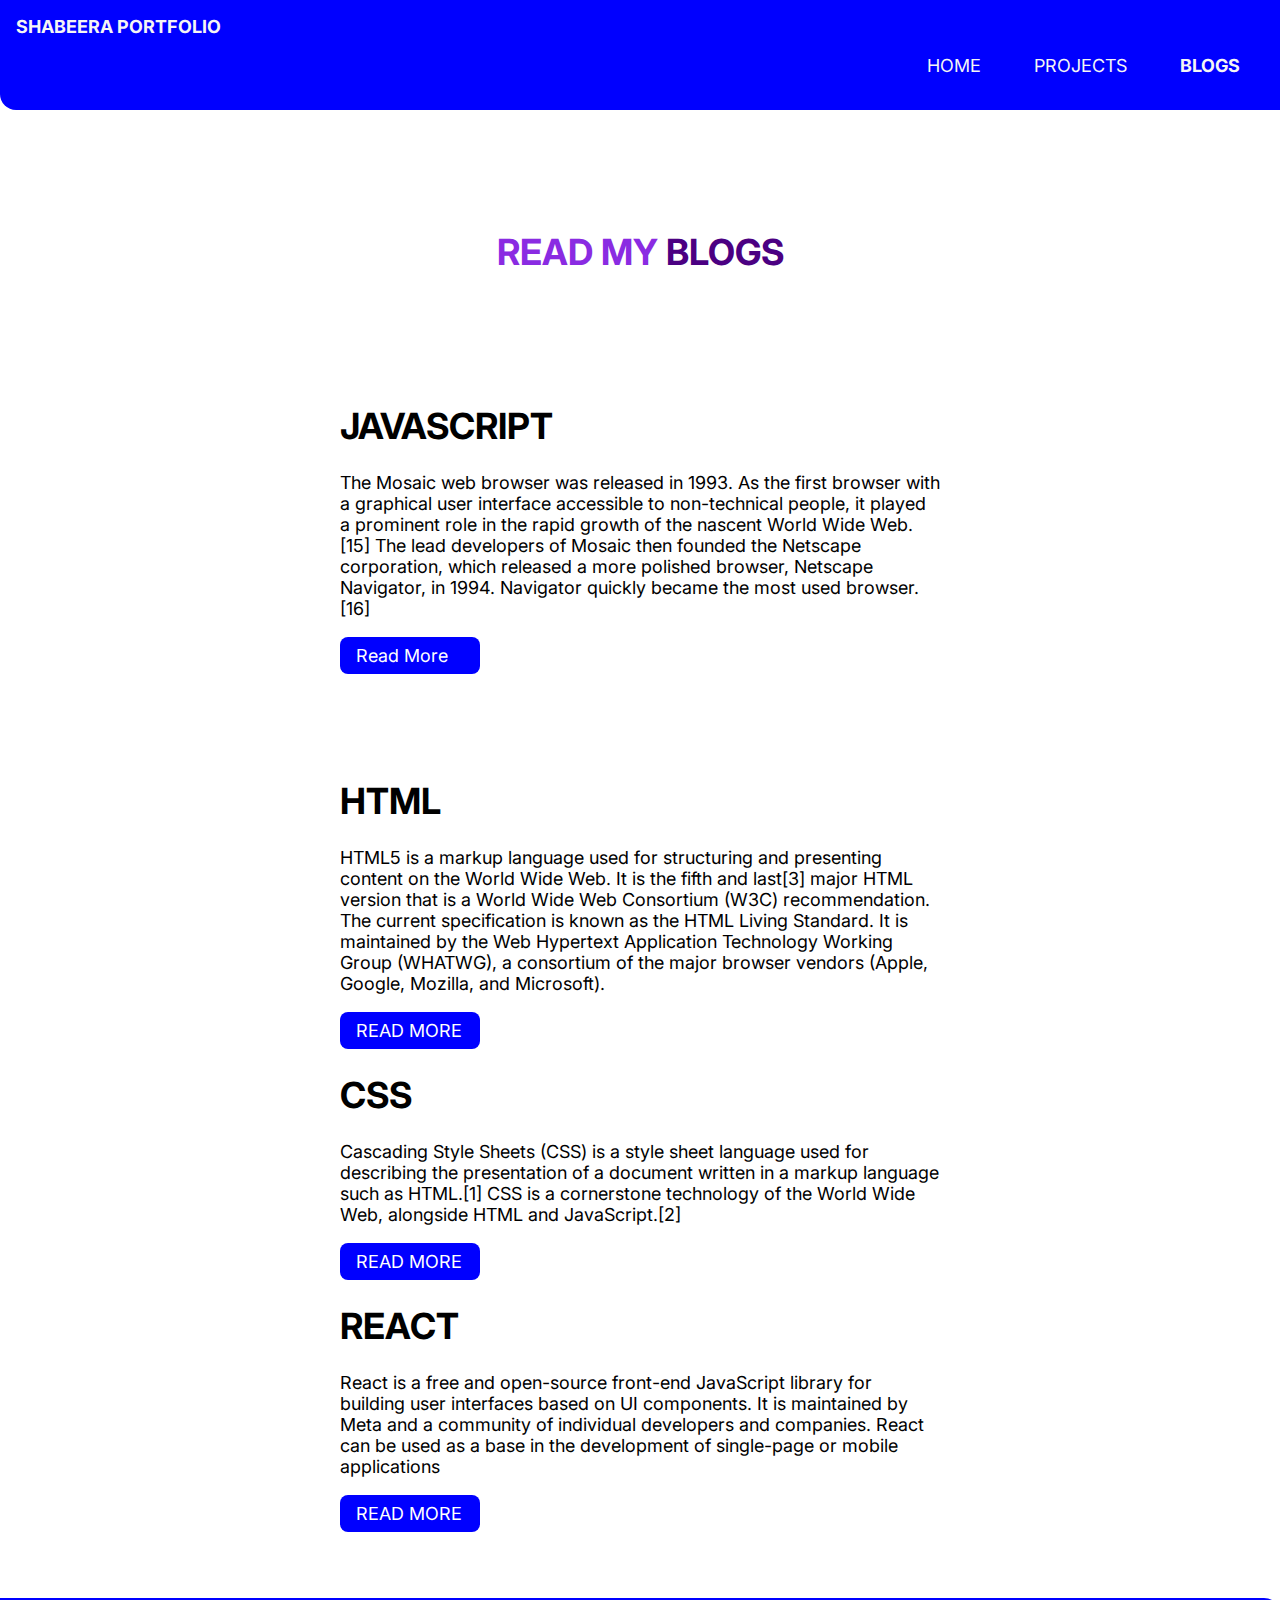
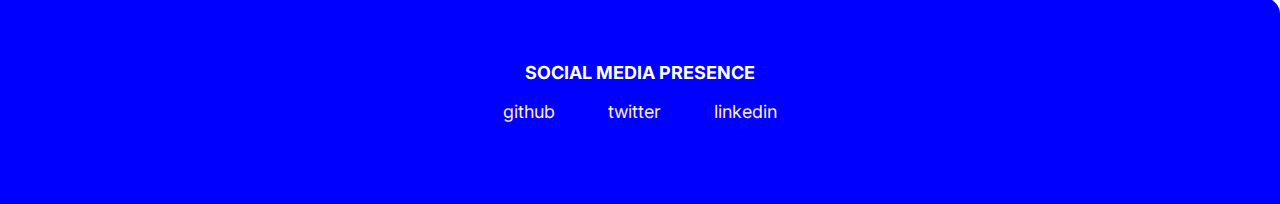
==== blogs.html @ 2684ed6f "portfolio" ====
<!DOCTYPE html>
<html lang="en">
<head>
    <meta charset="UTF-8">
    <meta name="viewport" content="width=device-width, initial-scale=1.0">
    <link href="styles.css" rel="stylesheet" />
    <title>BLOGS | PORTFOLIO</title>
</head>
<body>
    <nav class="navigation container">
        <div class="nav-brand"> SHABEERA PORTFOLIO</div>
        <ul class="list-non-bullet nav-pills">
            <li class="list-item-inline">
                <a class="link" href="index.html">HOME</a>
            </li>
            <li class="list-item-inline">
                <a class="link " href="projects.html">PROJECTS</a>
            </li>
            <li class="list-item-inline">
                <a class="link link-active" href="blogs.html">BLOGS</a>
            </li>
        </ul>
    </nav>

    <header class="hero">
        <h1 class="hero-heading">READ MY <span class="heading-inverted"> BLOGS</span></h1>
    </header>

    <ul class="list-non-bullet">

        <li>
            <article class="showcase-list container container-center ">
                <h1>JAVASCRIPT</h1>
    
            <p>The Mosaic web browser was released in 1993. As the first browser with a graphical user interface accessible to non-technical people, it played a prominent role in the rapid growth of the nascent World Wide Web.[15] The lead developers of Mosaic then founded the Netscape corporation, which released a more polished browser, Netscape Navigator, in 1994. Navigator quickly became the most used browser.[16]</p>

            <a class="link link-primary" href="">Read More</a>
            </article>
            
        </li>

        <li>
            <article class="showcase-list container container-center ">
                <h1>HTML</h1>
                <p>HTML5 is a markup language used for structuring and presenting content on the World Wide Web. It is the fifth and last[3] major HTML version that is a World Wide Web Consortium (W3C) recommendation. The current specification is known as the HTML Living Standard. It is maintained by the Web Hypertext Application Technology Working Group (WHATWG), a consortium of the major browser vendors (Apple, Google, Mozilla, and Microsoft).</p>
                
                <a class="link link-primary" href="https://en.wikipedia.org/wiki/HTML">READ MORE</a>
                <h1>CSS</h1>
                <p>Cascading Style Sheets (CSS) is a style sheet language used for describing the presentation of a document written in a markup language such as HTML.[1] CSS is a cornerstone technology of the World Wide Web, alongside HTML and JavaScript.[2]</p>
                <a class="link link-primary" href="https://en.wikipedia.org/wiki/CSS">READ MORE</a>
                <h1>REACT</h1>
                <p> React is a free and open-source front-end JavaScript library for building user interfaces based on UI components. It is maintained by Meta and a community of individual developers and companies. React can be used as a base in the development of single-page or mobile applications</p>
                <a class="link link-primary" href="https://reactjs.org/blog/2021/06/08/the-plan-for-react-18.html">READ MORE</a>
            </article>
            
        </li>

    </ul>

    <footer class="footer">
        <div class="footer-header">SOCIAL MEDIA PRESENCE</div>
        <ul class="social-links list-non-bullet">
            <li class="list-item-inline">
                <a class="link" href="https://github.com/skshabeera">
                    github
                </a>
            </li>
            <li class="list-item-inline">
                <a class="link" href="https://www.instagram.com/">
                    twitter
                </a>
            </li>
            <li class="list-item-inline">
                <a class="link" href="https://www.linkedin.com/in/shaik-shabeera-begum">
                    linkedin
                </a>
            </li>
            
        </ul>
    </footer>
    
</body>
</html>
---- styles.css ----
@import url('https://fonts.googleapis.com/css2?family=Domine:wght@700&family=Inter&family=Lato:ital,wght@0,900;1,400;1,700;1,900&family=Lora:ital,wght@0,600;1,500;1,600&family=M+PLUS+1:wght@700;900&family=Montagu+Slab:wght@400;700&family=Shippori+Antique+B1&family=Source+Sans+Pro&family=Tinos:ital,wght@0,700;1,400;1,700&family=Ubuntu:ital@1&display=swap');

:root {
    --primary-color:blue;
    --off-white: #F3F4F6;
    --dark-gray: #6B7280;
}

body {
    font-family: 'Inter', sans-serif;
    margin: 0px;
    font-size: large;

}


.container {
    padding: 0rem 1rem;
}

.container-center {
    max-width: 600px;
    margin: auto;
}


.link {
    box-sizing: border-box;
    text-decoration: none;
    padding: 0.5rem 1rem;
}

.link-primary {
    background-color: var(--primary-color);
    border-radius: 0.5rem;
     color: white; 
    display: block;
    max-width: 140px;
    margin: 1rem 1rem 1rem 0rem;
}

.link-secondary {
    background-color: var(--primary-color);
    color: white;
    border-radius: 0.5rem;
    border: 1px solid var(--primary-color);
    display: block;
    max-width: 140px;
    margin: 1rem 1rem 1rem 0rem;
}
.link-secondary:hover{
    background-color: crimson;
}
.link-primary:hover{
    background-color:green;
}


.list-non-bullet {
    list-style: none;
    padding-inline-start: 0px;
}

.list-item-inline {
    display: inline;
    padding: 0rem 0.5rem;
}
.heading{
    text-align: center;
    color:purple
}




.navigation {
    background-color: var(--primary-color);
    color:whitesmoke;
    padding: 1rem;
    border-bottom-left-radius: 1rem;
}

.navigation .nav-brand {
    font-weight: bold;

}

.navigation .nav-pills {
    text-align: right;
}

.navigation .link {
    color:whitesmoke;
}

.navigation .link-active {
    font-weight: bold;
}
.navigation .link:hover{
    background-color: darkmagenta;
}




.hero {
    padding: 2rem;
    padding-top: 5rem;
    text-align: center;

}

.hero .hero-img {
    max-width: 80%;
    width: 350px;
    display: block;
    margin: auto;
}

.hero .hero-heading {
    text-align: center;
    padding-top: 1rem;
    color:blueviolet;
}

.hero .hero-heading .heading-inverted {
    color:indigo;
}



.section {
    padding: 2rem;
}


.section h1 {
    text-align: center;

}

.ow {
    background-color:var(--off-white);
} 


.footer {
    background-color: var(--primary-color);
    padding: 4rem 1rem;
    text-align: center;
    color: white;
    border-top-right-radius: 1rem;
}

.footer .link {
    color:blanchedalmond
}

.footer .footer-header {
    font-weight: bold;
    font-size: large;
}

.footer ul {
    padding-inline-start: 0px;
}
.footer .link:hover {
    background-color: orangered;

}

.showcase-list {
    padding: 2rem;

}

.showcase-blog {
    padding-bottom: 6rem;
}
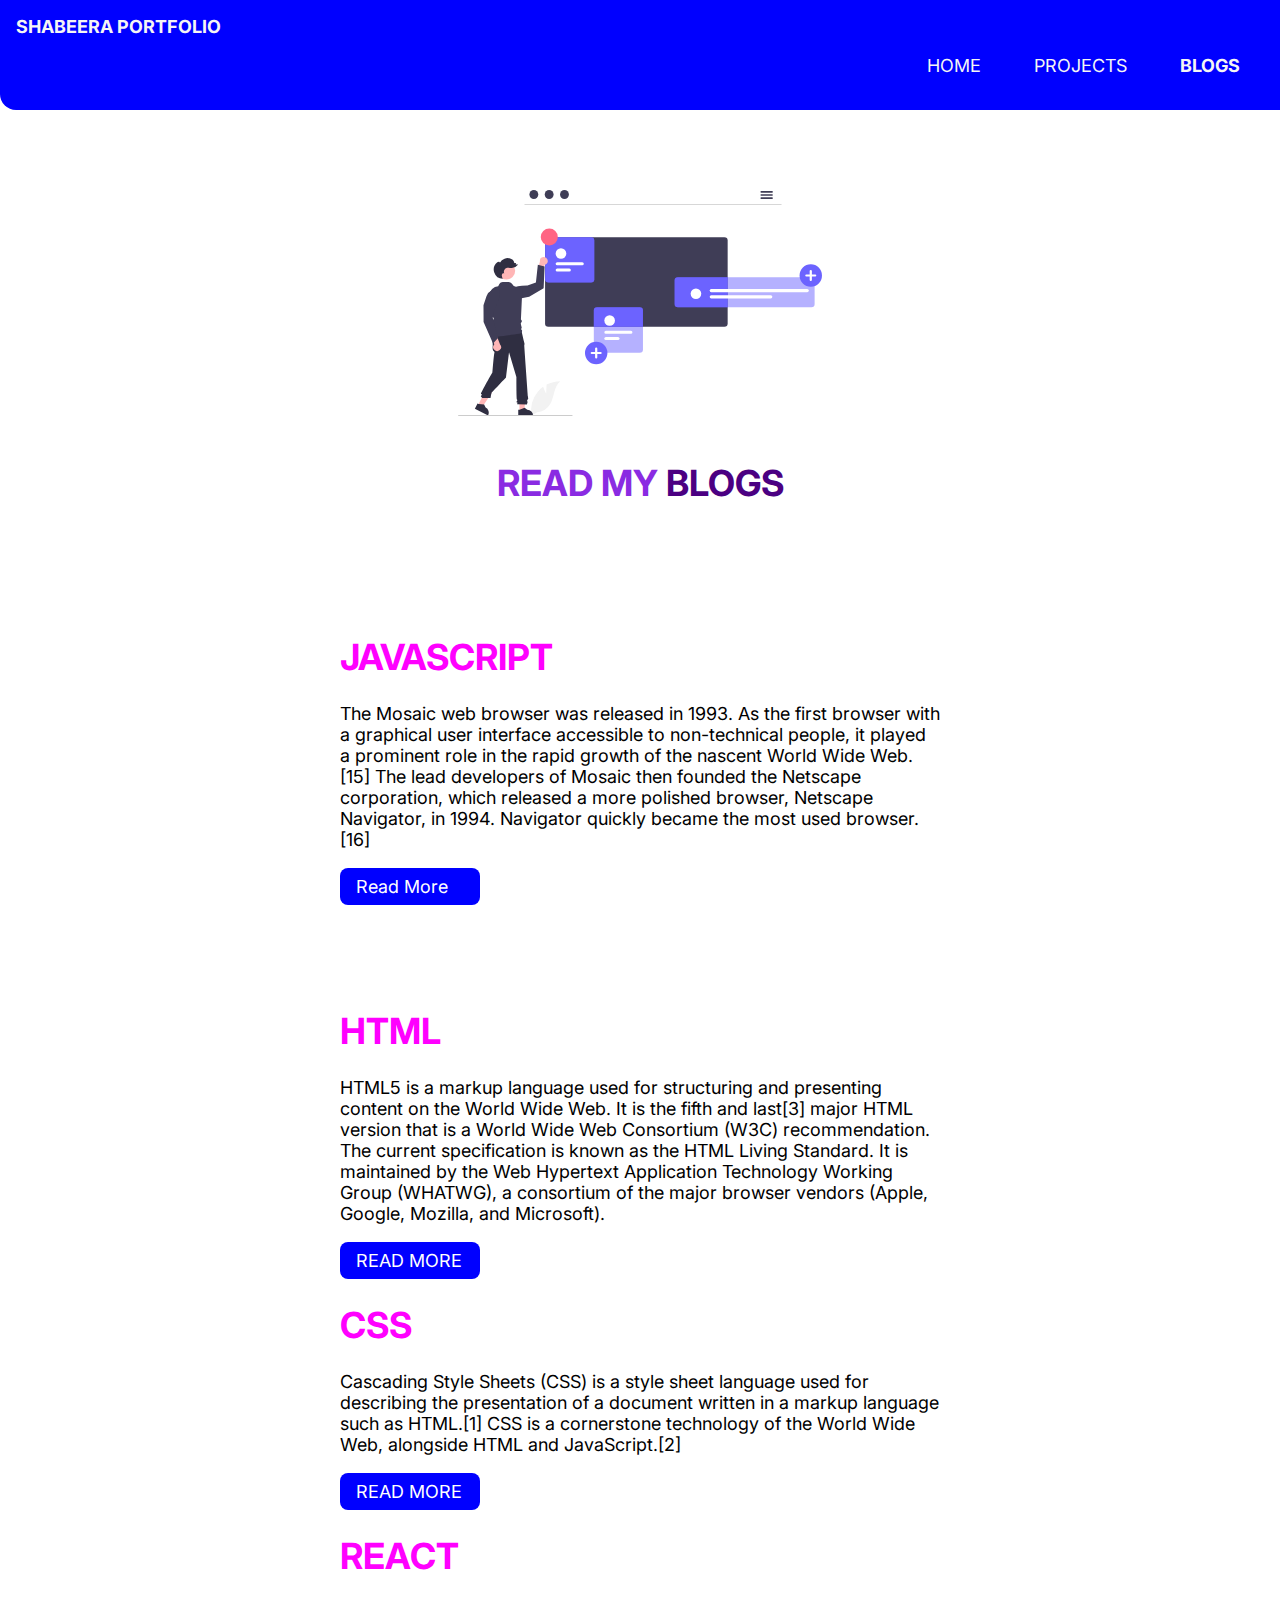
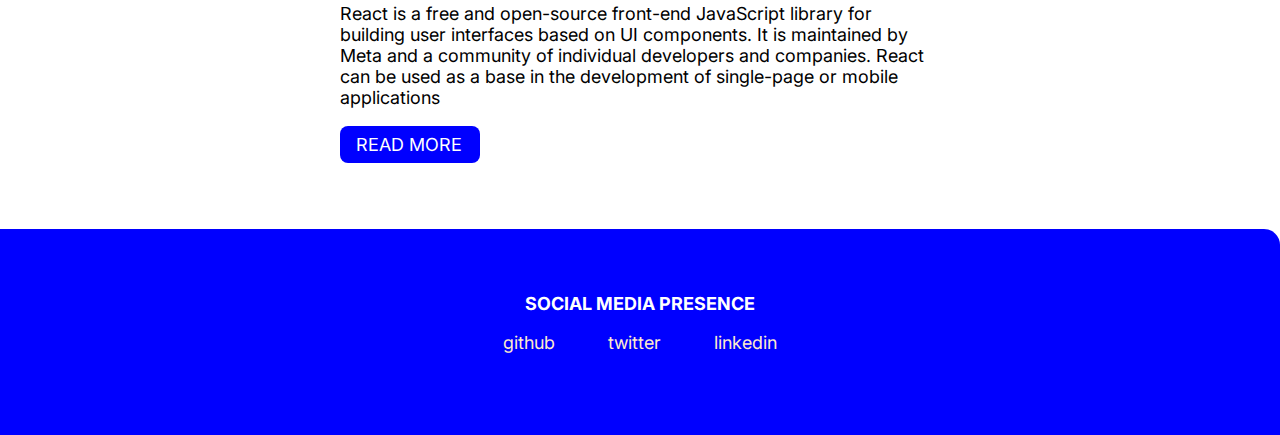
==== commit b42ba164: "updated" ====
--- a/blogs.html
+++ b/blogs.html
@@ -11,10 +11,10 @@
         <div class="nav-brand"> SHABEERA PORTFOLIO</div>
         <ul class="list-non-bullet nav-pills">
             <li class="list-item-inline">
-                <a class="link" href="index.html">HOME</a>
+                <a class="link" href="home.html">HOME</a>
             </li>
             <li class="list-item-inline">
-                <a class="link " href="projects.html">PROJECTS</a>
+                <a class="link " href="index.html">PROJECTS</a>
             </li>
             <li class="list-item-inline">
                 <a class="link link-active" href="blogs.html">BLOGS</a>
@@ -23,6 +23,7 @@
     </nav>
 
     <header class="hero">
+        <img  src="blog.svg"   width="30% " height="30%" />
         <h1 class="hero-heading">READ MY <span class="heading-inverted"> BLOGS</span></h1>
     </header>
 
@@ -34,7 +35,7 @@
     
             <p>The Mosaic web browser was released in 1993. As the first browser with a graphical user interface accessible to non-technical people, it played a prominent role in the rapid growth of the nascent World Wide Web.[15] The lead developers of Mosaic then founded the Netscape corporation, which released a more polished browser, Netscape Navigator, in 1994. Navigator quickly became the most used browser.[16]</p>
 
-            <a class="link link-primary" href="">Read More</a>
+            <a class="link link-primary" href="https://www.javatpoint.com/javascript-tutorial">Read More</a>
             </article>
             
         </li>
--- a/styles.css
+++ b/styles.css
@@ -177,3 +177,9 @@
 .showcase-blog {
     padding-bottom: 6rem;
 }
+h2{
+    color:rebeccapurple
+}
+h1{
+    color: magenta;
+}
